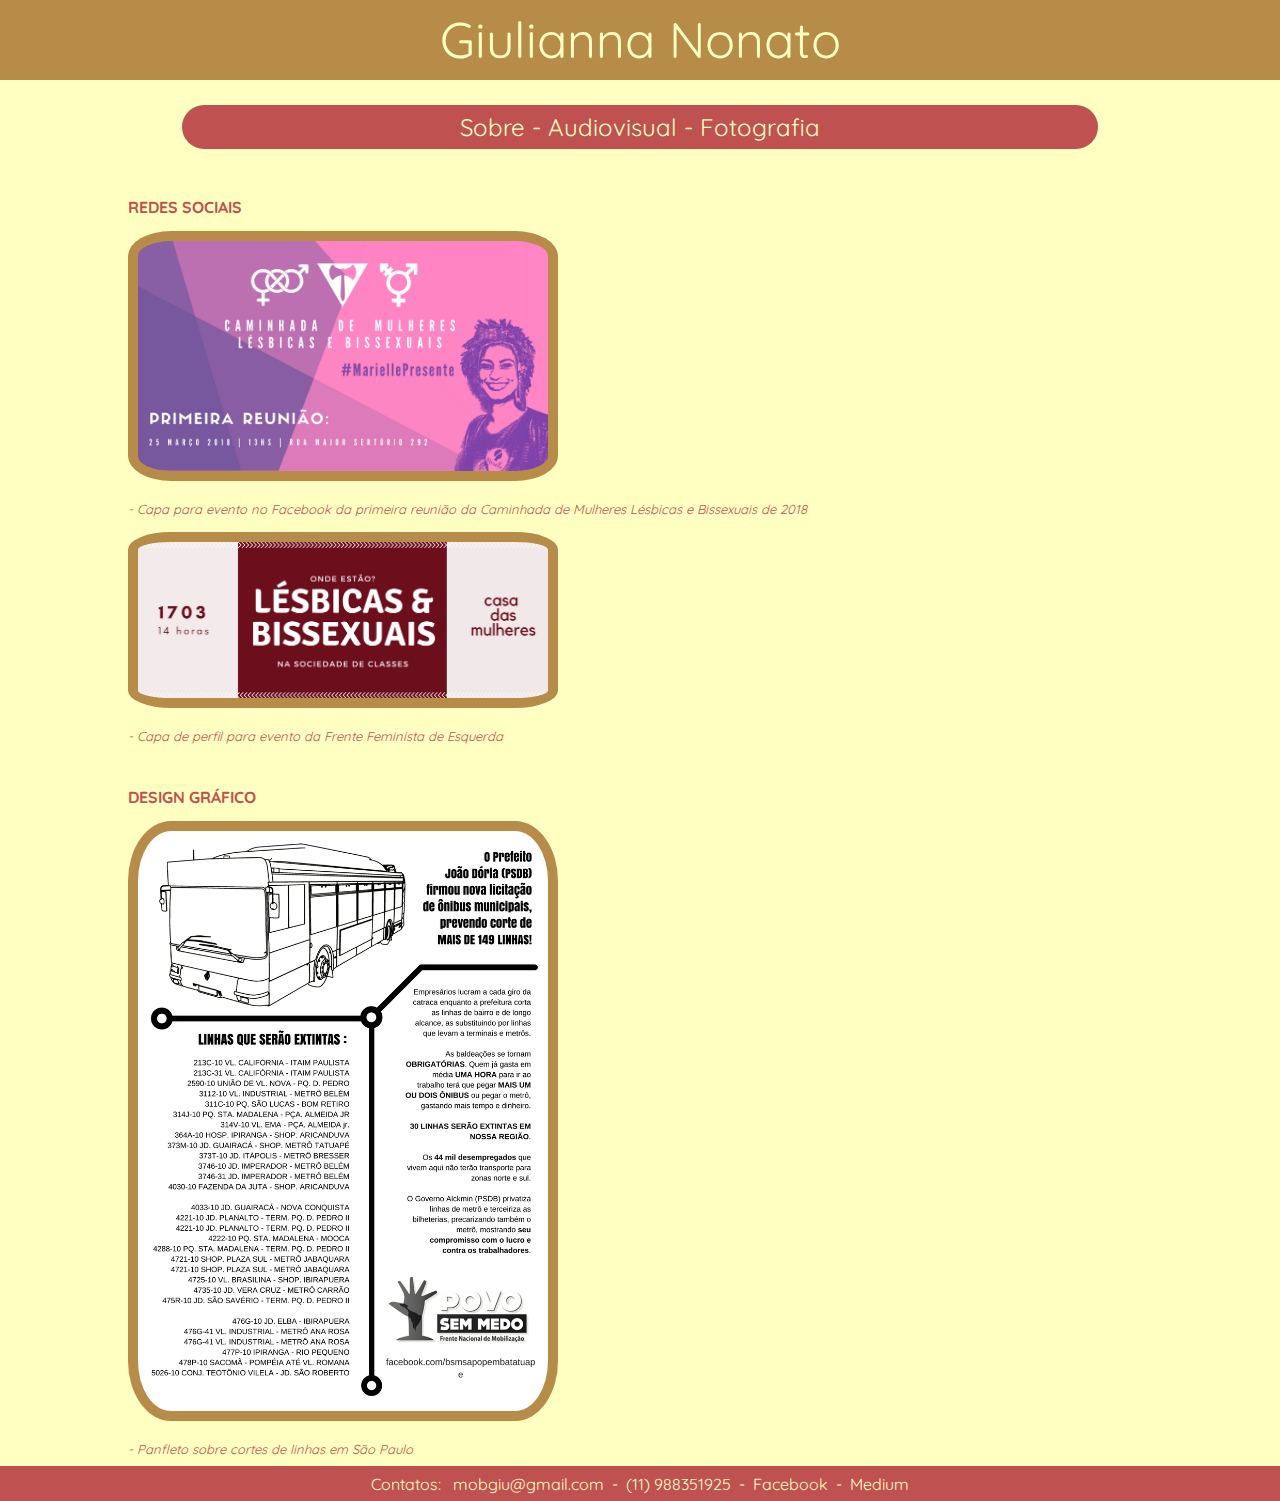
==== webdesign.html @ e5b10d49 "Add files via upload" ====
<!DOCTYPE html>
	<htlml>
		<head>
			<title>Giulianna Nonato</title>
			<meta charset="utf-8"/>
			<link rel="stylesheet" type="text/css" href="webdesignstyle.css">
			<link href="https://fonts.googleapis.com/css?family=Quicksand:400,500,700" rel="stylesheet">
		</head>
		<body>
			<div class="wrapper">
				<h1>Giulianna Nonato</h1>
				<h2> Sobre - Audiovisual - Fotografia</h2>
				<section id="socialmedia">
					<h3>REDES SOCIAIS</h3>
					<br>
					<img class="capa" src="caminhada.png" alt="Capa para Evento da Caminhada de Mulheres Lésbicas e Bissexuais">
					<p class="legenda"> - Capa para evento no Facebook da primeira reunião da Caminhada de Mulheres Lésbicas e Bissexuais de 2018</p>
					<br>
					<img class="capa" src="lesbi.png" alt="Capa de perfil para evento Lésbicas e Bissexuais de Esquerda">
					<p class="legenda"> - Capa de perfil para evento da Frente Feminista de Esquerda</p>
					<br>
					<h3>DESIGN GRÁFICO</h3>
					<br>
					<img class="capa" src="bsm.png" alt="Panfleto sobre cortes de linhas em São Paulo">
					<p class="legenda"> - Panfleto sobre cortes de linhas em São Paulo</p>
				</section>
				<div class="push"></div>
			</div>
			<footer class="footer">
				<h4>Contatos:&nbsp;&nbsp;&nbsp;mobgiu@gmail.com&nbsp;&nbsp;-&nbsp;&nbsp;(11) 988351925&nbsp;&nbsp;-&nbsp;&nbsp;<a class="link" href="https://facebook.com/mobgiu">Facebook</a>&nbsp;&nbsp;-&nbsp;&nbsp;<a class="link" href="https://medium.com/@giunonato">Medium</a></p>
			</footer>
		</body>
---- webdesignstyle.css ----
/* http://meyerweb.com/eric/tools/css/reset/ 
   v2.0 | 20110126
   License: none (public domain)
*/

html, body, div, span, applet, object, iframe,
h1, h2, h3, h4, h5, h6, p, blockquote, pre,
a, abbr, acronym, address, big, cite, code,
del, dfn, em, img, ins, kbd, q, s, samp,
small, strike, strong, sub, sup, tt, var,
b, u, i, center,
dl, dt, dd, ol, ul, li,
fieldset, form, label, legend,
table, caption, tbody, tfoot, thead, tr, th, td,
article, aside, canvas, details, embed, 
figure, figcaption, footer, header, hgroup, 
menu, nav, output, ruby, section, summary,
time, mark, audio, video {
	margin: 0;
	padding: 0;
	border: 0;
	font-size: 100%;
	font: inherit;
	vertical-align: baseline;
}
/* HTML5 display-role reset for older browsers */
article, aside, details, figcaption, figure, 
footer, header, hgroup, menu, nav, section {
	display: block;
}
body {
	line-height: 1;
}
ol, ul {
	list-style: none;
}
blockquote, q {
	quotes: none;
}
blockquote:before, blockquote:after,
q:before, q:after {
	content: '';
	content: none;
}
table {
	border-collapse: collapse;
	border-spacing: 0;
}
body {
	font-family: 'Quicksand', sans-serif;
	background-color: #ffffc1;
}
h1,h2 {
	color: #ffffc1;
	text-align: center;
}
h1 {
	background-color: #b78b48;
	font-size: 50px;
	width: 100%;
	padding-top: 15px;
	padding-bottom: 15px;
	margin-bottom: 25px;
}
h2 {
	background: #bf5151; 
	border-radius: 25px;
	font-size: 150%;
	padding: 10px;
	margin-left: auto;
	margin-right: auto;
	margin-bottom: 50px;
	width: 70%;
}
footer {
	color: #ffffc1;
	margin-top: 50px;
	margin-bottom: 0;
	background: #bf5151;
	width: 100%;
	padding-top: 10px;
	text-align: center;
}
.wrapper {
    min-height: 100%;
    margin-bottom: -65px;
}
.footer,.push {
    height: 25px;
}
a:link, a:visited, a:hover, a:active {
	text-decoration: none;
}
.link {
	color: #ffffc1;
}
h3 {
	margin-top: 30px;
	font-weight: 700;
}
#socialmedia {
	color: #bf5151;
	margin-left: 10%;
	margin-right: 10%;
}
.capa {
	border-radius: 10%;
    width: 40%;
    margin-right: 20px;
    margin-bottom: 20px;
    padding: 10px;
    background: #b78b48;
}
.legenda {
	font-style: italic;
	font-size: small;
}
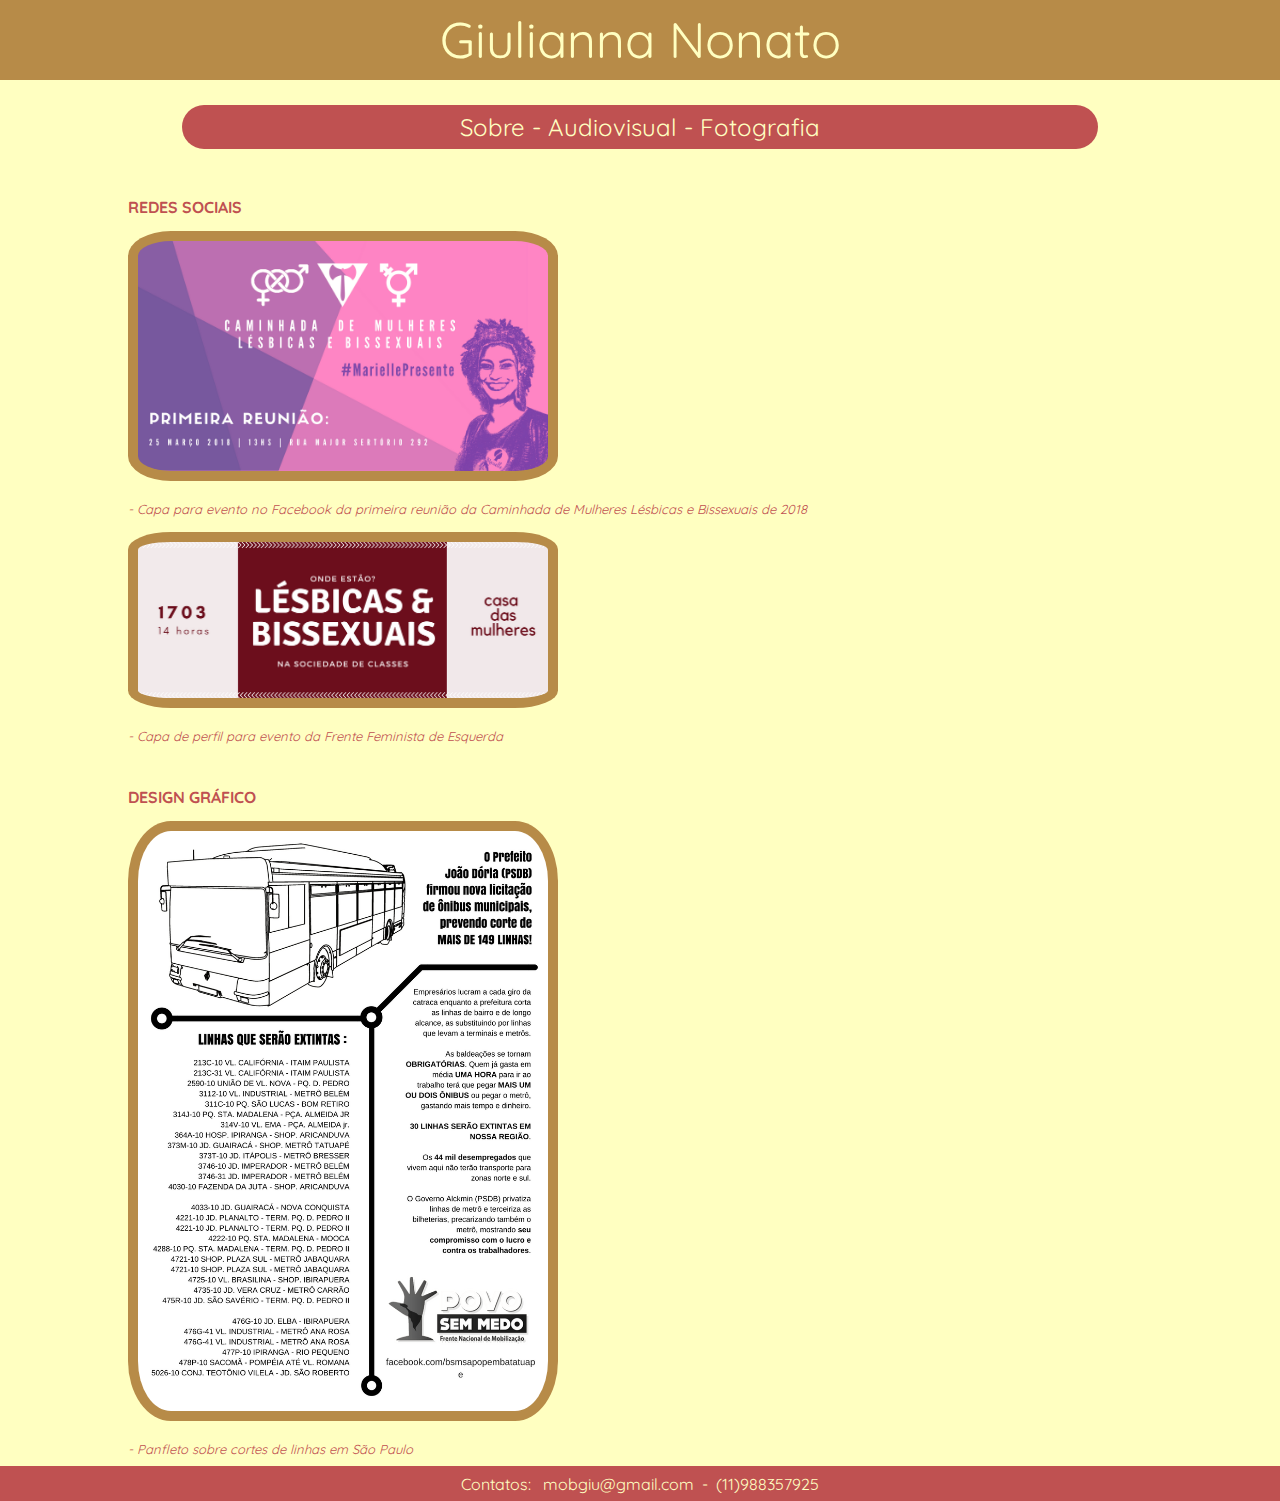
==== commit 3981a849: "Update webdesign.html" ====
--- a/webdesign.html
+++ b/webdesign.html
@@ -27,6 +27,6 @@
 				<div class="push"></div>
 			</div>
 			<footer class="footer">
-				<h4>Contatos:&nbsp;&nbsp;&nbsp;mobgiu@gmail.com&nbsp;&nbsp;-&nbsp;&nbsp;(11) 988351925&nbsp;&nbsp;-&nbsp;&nbsp;<a class="link" href="https://facebook.com/mobgiu">Facebook</a>&nbsp;&nbsp;-&nbsp;&nbsp;<a class="link" href="https://medium.com/@giunonato">Medium</a></p>
+				<h4>Contatos:&nbsp;&nbsp;&nbsp;mobgiu@gmail.com&nbsp;&nbsp;-&nbsp;&nbsp;(11)988357925</h4>
 			</footer>
 		</body>
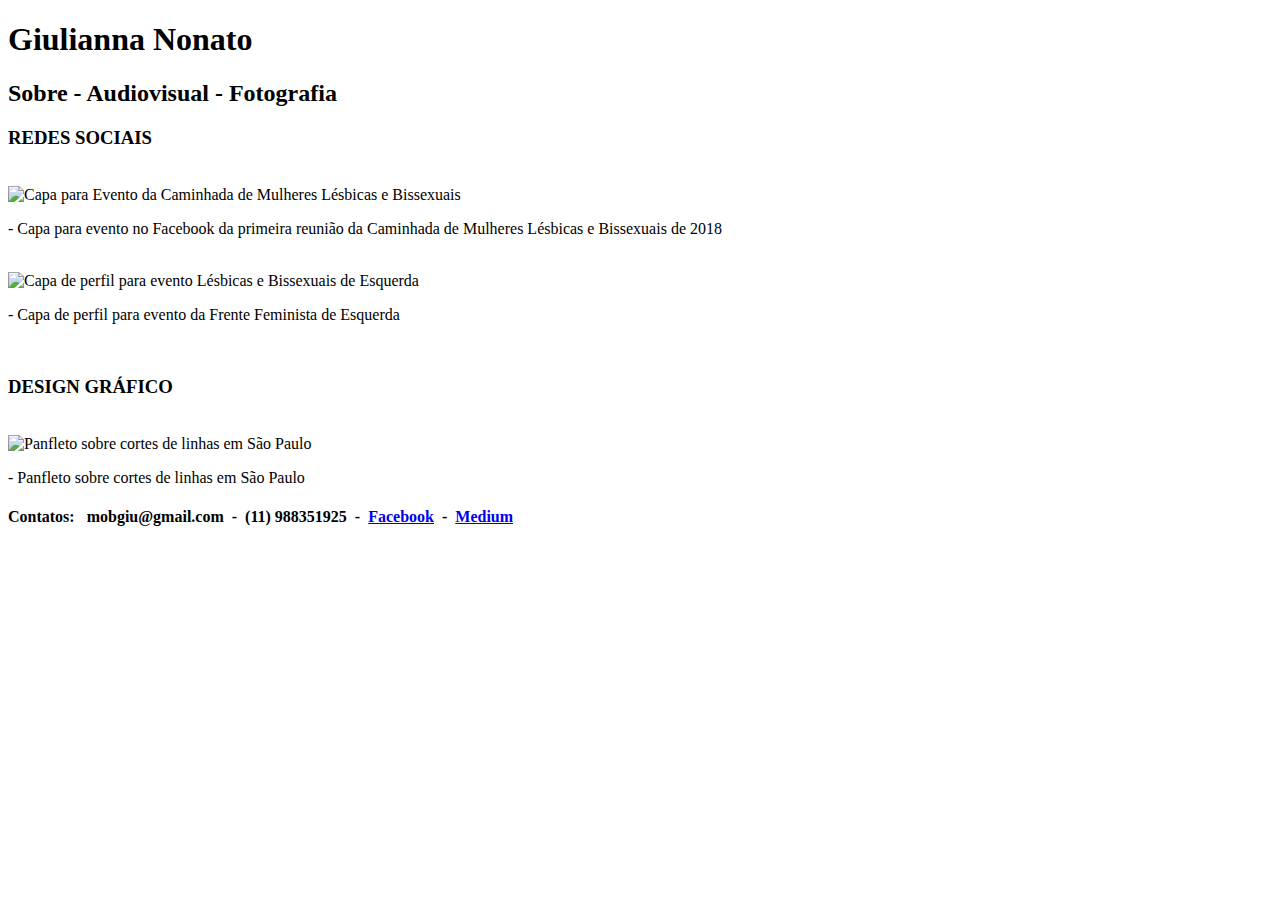
==== commit edcdd234: "Reestruturação do HTML e CSS" ====
--- a/webdesign.html
+++ b/webdesign.html
@@ -27,6 +27,6 @@
 				<div class="push"></div>
 			</div>
 			<footer class="footer">
-				<h4>Contatos:&nbsp;&nbsp;&nbsp;mobgiu@gmail.com&nbsp;&nbsp;-&nbsp;&nbsp;(11)988357925</h4>
+				<h4>Contatos:&nbsp;&nbsp;&nbsp;mobgiu@gmail.com&nbsp;&nbsp;-&nbsp;&nbsp;(11) 988351925&nbsp;&nbsp;-&nbsp;&nbsp;<a class="link" href="https://facebook.com/mobgiu">Facebook</a>&nbsp;&nbsp;-&nbsp;&nbsp;<a class="link" href="https://medium.com/@giunonato">Medium</a></p>
 			</footer>
 		</body>
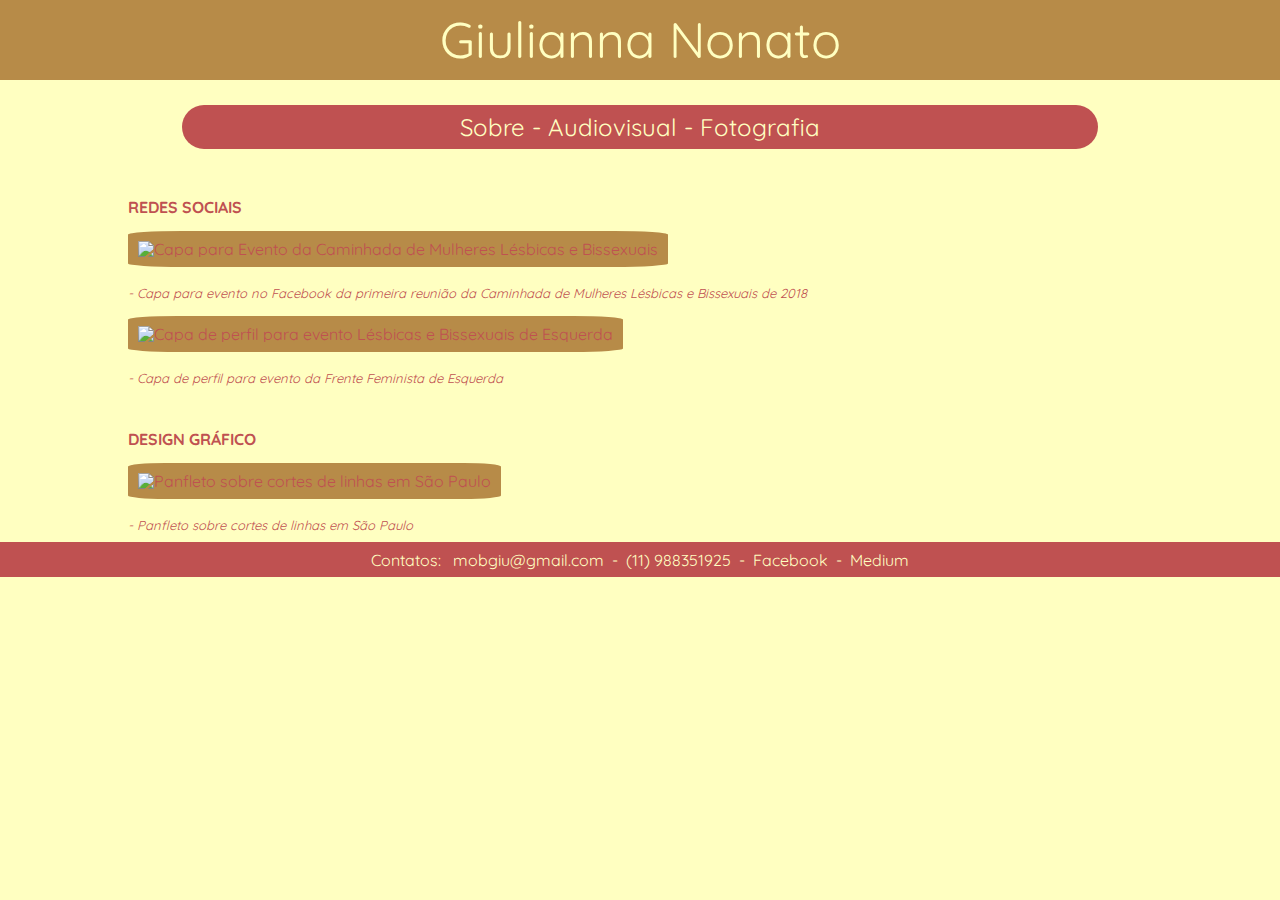
==== commit 3f2994f7: "Update webdesign.html" ====
--- a/webdesign.html
+++ b/webdesign.html
@@ -3,7 +3,7 @@
 		<head>
 			<title>Giulianna Nonato</title>
 			<meta charset="utf-8"/>
-			<link rel="stylesheet" type="text/css" href="webdesignstyle.css">
+			<link rel="stylesheet" type="text/css" href="CSS/webdesignstyle.css">
 			<link href="https://fonts.googleapis.com/css?family=Quicksand:400,500,700" rel="stylesheet">
 		</head>
 		<body>
--- a/CSS/webdesignstyle.css
+++ b/CSS/webdesignstyle.css
@@ -0,0 +1,117 @@
+/* http://meyerweb.com/eric/tools/css/reset/ 
+   v2.0 | 20110126
+   License: none (public domain)
+*/
+
+html, body, div, span, applet, object, iframe,
+h1, h2, h3, h4, h5, h6, p, blockquote, pre,
+a, abbr, acronym, address, big, cite, code,
+del, dfn, em, img, ins, kbd, q, s, samp,
+small, strike, strong, sub, sup, tt, var,
+b, u, i, center,
+dl, dt, dd, ol, ul, li,
+fieldset, form, label, legend,
+table, caption, tbody, tfoot, thead, tr, th, td,
+article, aside, canvas, details, embed, 
+figure, figcaption, footer, header, hgroup, 
+menu, nav, output, ruby, section, summary,
+time, mark, audio, video {
+	margin: 0;
+	padding: 0;
+	border: 0;
+	font-size: 100%;
+	font: inherit;
+	vertical-align: baseline;
+}
+/* HTML5 display-role reset for older browsers */
+article, aside, details, figcaption, figure, 
+footer, header, hgroup, menu, nav, section {
+	display: block;
+}
+body {
+	line-height: 1;
+}
+ol, ul {
+	list-style: none;
+}
+blockquote, q {
+	quotes: none;
+}
+blockquote:before, blockquote:after,
+q:before, q:after {
+	content: '';
+	content: none;
+}
+table {
+	border-collapse: collapse;
+	border-spacing: 0;
+}
+body {
+	font-family: 'Quicksand', sans-serif;
+	background-color: #ffffc1;
+}
+h1,h2 {
+	color: #ffffc1;
+	text-align: center;
+}
+h1 {
+	background-color: #b78b48;
+	font-size: 50px;
+	width: 100%;
+	padding-top: 15px;
+	padding-bottom: 15px;
+	margin-bottom: 25px;
+}
+h2 {
+	background: #bf5151; 
+	border-radius: 25px;
+	font-size: 150%;
+	padding: 10px;
+	margin-left: auto;
+	margin-right: auto;
+	margin-bottom: 50px;
+	width: 70%;
+}
+footer {
+	color: #ffffc1;
+	margin-top: 50px;
+	margin-bottom: 0;
+	background: #bf5151;
+	width: 100%;
+	padding-top: 10px;
+	text-align: center;
+}
+.wrapper {
+    min-height: 100%;
+    margin-bottom: -65px;
+}
+.footer,.push {
+    height: 25px;
+}
+a:link, a:visited, a:hover, a:active {
+	text-decoration: none;
+}
+.link {
+	color: #ffffc1;
+}
+h3 {
+	margin-top: 30px;
+	font-weight: 700;
+}
+#socialmedia {
+	color: #bf5151;
+	margin-left: 10%;
+	margin-right: 10%;
+}
+.capa {
+	border-radius: 10%;
+    width: 40%;
+    margin-right: 20px;
+    margin-bottom: 20px;
+    padding: 10px;
+    background: #b78b48;
+}
+.legenda {
+	font-style: italic;
+	font-size: small;
+}